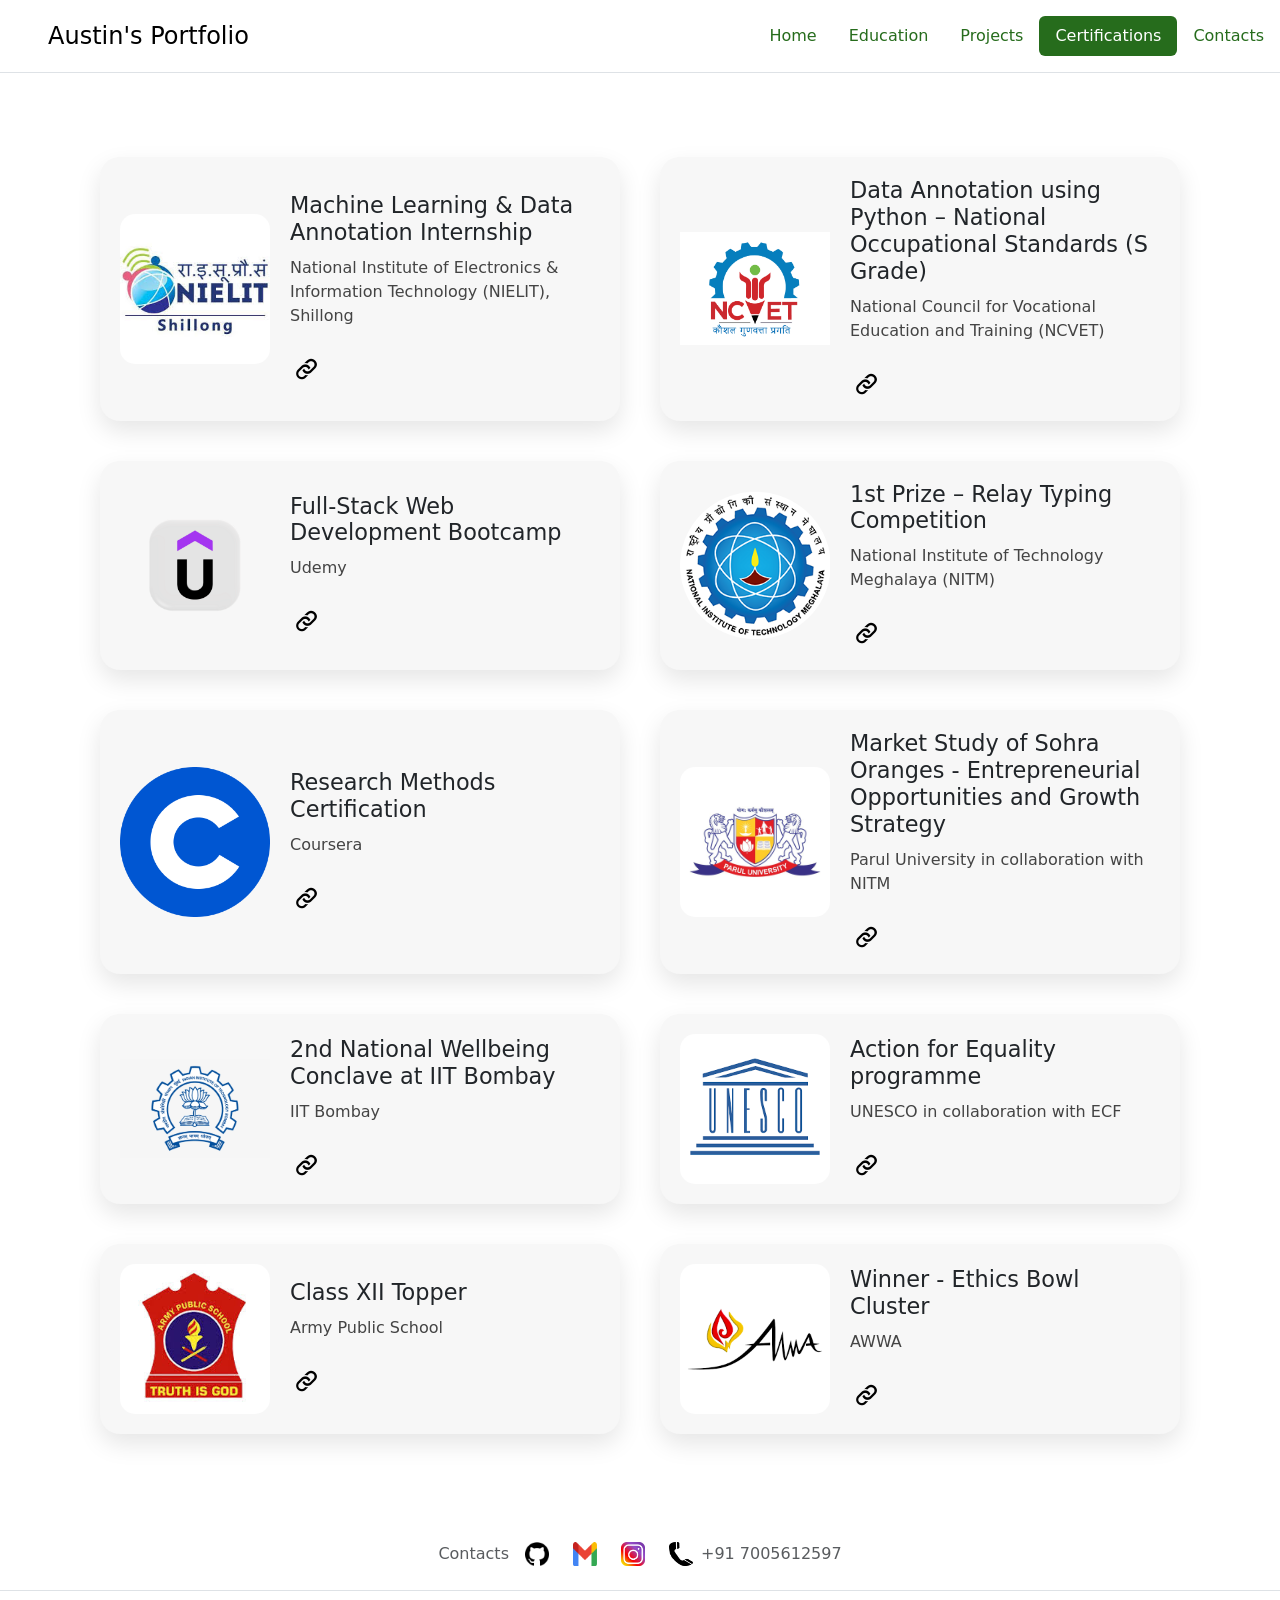
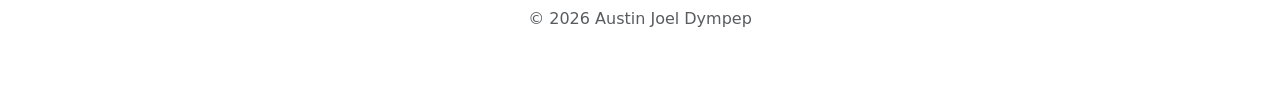
==== certificates.html @ 38362bd7 "first commit" ====
<!DOCTYPE html>
<html lang="en">

<head>
  <meta charset="UTF-8">
  <meta name="viewport" content="width=device-width, initial-scale=1.0">
  <title>Document</title>
  <link href="https://cdn.jsdelivr.net/npm/bootstrap@5.3.8/dist/css/bootstrap.min.css" rel="stylesheet"
    integrity="sha384-sRIl4kxILFvY47J16cr9ZwB07vP4J8+LH7qKQnuqkuIAvNWLzeN8tE5YBujZqJLB" crossorigin="anonymous">
  <link rel="stylesheet" href="./public/certificates.css">
</head>

<body>
  <!-- Header -->
  <header class="d-flex flex-wrap justify-content-center py-3 mb-4 border-bottom"> <a href="./index.html"
      class="d-flex align-items-center mb-3 mb-md-0 me-md-auto link-body-emphasis text-decoration-none"> <svg
        class="bi me-2" width="40" height="32" aria-hidden="true">
        <use xlink:href="#bootstrap"></use>
      </svg> <span class="fs-4">Austin's Portfolio</span> </a>
    <ul class="nav nav-pills">
      <li class="nav-item"><a href="./index.html" class="nav-link" aria-current="page">Home</a></li>
      <li class="nav-item"><a href="./education.html" class="nav-link">Education</a></li>
      <li class="nav-item"><a href="./projects.html" class="nav-link">Projects</a></li>
      <li class="nav-item"><a href="./certificates.html" class="nav-link active">Certifications</a></li>
      <li class="nav-item"><a href="./contacts.html" class="nav-link">Contacts</a></li>
    </ul>
  </header>

  <div class="grid-layout">
    <div class="grid-card">
      <div class="card-image img1"></div>
      <div class="card-text">
        <h2>Machine Learning & Data Annotation Internship</h2>
        <p>National Institute of Electronics & Information Technology (NIELIT), Shillong</p>
        <a href="./certifications/certificates/Certificate_NIELIT.pdf" target="_blank" class="cert-link">
          <img src="./public/images/link.png" alt="View Certificate">
        </a>
      </div>
    </div>

    <div class="grid-card">
      <div class="card-image img2"></div>
      <div class="card-text">
        <h2>Data Annotation using Python – National Occupational Standards (S Grade)</h2>
        <p>National Council for Vocational Education and Training (NCVET)</p>
        <a href="./certifications/certificates/Certificate_NCVET.pdf" target="_blank" class="cert-link">
          <img src="./public/images/link.png" alt="View Certificate">
        </a>
      </div>
    </div>

    <div class="grid-card">
      <div class="card-image img3"></div>
      <div class="card-text">
        <h2>Full-Stack Web Development Bootcamp</h2>
        <p>Udemy</p>
        <a href="./certifications/certificates/Certificate_WebDev.pdf" target="_blank" class="cert-link">
          <img src="./public/images/link.png" alt="View Certificate">
        </a>
      </div>
    </div>

    <div class="grid-card">
      <div class="card-image img4"></div>
      <div class="card-text">
        <h2>1st Prize – Relay Typing Competition</h2>
        <p>National Institute of Technology Meghalaya (NITM)</p>
        <a href="./certifications/certificates/Certificate_NITM.pdf" target="_blank" class="cert-link">
          <img src="./public/images/link.png" alt="View Certificate">
        </a>
      </div>
    </div>

    <div class="grid-card">
      <div class="card-image img5"></div>
      <div class="card-text">
        <h2>Research Methods Certification</h2>
        <p>Coursera</p>
        <a href="./certifications/certificates/Certificate_ResearchMethods.pdf" target="_blank" class="cert-link">
          <img src="./public/images/link.png" alt="View Certificate">
        </a>
      </div>
    </div>

    <div class="grid-card">
      <div class="card-image img6"></div>
      <div class="card-text">
        <h2>Market Study of Sohra Oranges - Entrepreneurial Opportunities and Growth Strategy</h2>
        <p>Parul University in collaboration with NITM</p>
        <a href="./certifications/certificates/Certificate_MarketStudy.pdf" target="_blank" class="cert-link">
          <img src="./public/images/link.png" alt="View Certificate">
        </a>
      </div>
    </div>

    <div class="grid-card">
      <div class="card-image img7"></div>
      <div class="card-text">
        <h2>2nd National Wellbeing Conclave at IIT Bombay</h2>
        <p>IIT Bombay</p>
        <a href="./certifications/certificates/Certificate_IITB.pdf" target="_blank" class="cert-link">
          <img src="./public/images/link.png" alt="View Certificate">
        </a>
      </div>
    </div>

    <div class="grid-card">
      <div class="card-image img8"></div>
      <div class="card-text">
        <h2>Action for Equality programme</h2>
        <p>UNESCO in collaboration with ECF</p>
        <a href="./certifications/certificates/Certificate_SocialJustice.pdf" target="_blank" class="cert-link">
          <img src="./public/images/link.png" alt="View Certificate">
        </a>
      </div>
    </div>

    <div class="grid-card">
      <div class="card-image img9"></div>
      <div class="card-text">
        <h2>Class XII Topper</h2>
        <p>Army Public School</p>
        <a href="./certifications/certificates/Certificate_APS.pdf" target="_blank" class="cert-link">
          <img src="./public/images/link.png" alt="View Certificate">
        </a>
      </div>
    </div>

    <div class="grid-card">
      <div class="card-image img10"></div>
      <div class="card-text">
        <h2>Winner - Ethics Bowl Cluster</h2>
        <p>AWWA</p>
        <a href="./certifications/certificates/Certificate_AWWA.pdf" target="_blank" class="cert-link">
          <img src="./public/images/link.png" alt="View Certificate">
        </a>
      </div>
    </div>

  </div>



  <div class="divider"></div>

  <!-- footer -->
    <div class="container-footer">
        <footer class="py-3 my-4">
            <ul class="nav justify-content-center border-bottom pb-3 mb-3">
                <li class="nav-item"><a href="contacts.html" target="_blank" rel="noopener noreferrer" class="nav-link px-2 text-body-secondary">Contacts</a></li>
                <li class="nav-item"><a href="https://github.com/AustinJoel18" target="_blank" rel="noopener noreferrer" class="nav-link px-2 text-body-secondary"><img class="logo"
                            src="./public/images/github.png" alt="github-logo"></a></li>
                <li class="nav-item"><a href="https://mail.google.com/mail/u/0/#inbox?compose=CllgCJfqbkgqmgRdJVmsRWhfhshDDWdBLkDBKSkNbzBLBBJNMRsczLvvZpdwrvRCDxLFbMHsQkL" target="_blank" rel="noopener noreferrer" class="nav-link px-2 text-body-secondary"><img class="logo"
                            src="./public/images/gmail.png" alt="gmail-logo"></a></li>
                <li class="nav-item"><a href="https://www.instagram.com/austin_.joel?igsh=MXQ4eDZkbnhpNGNudw==" target="_blank" rel="noopener noreferrer" class="nav-link px-2 text-body-secondary"><img class="logo"
                            src="./public/images/instagram.png" alt="instagram-logo"></a></li>
                <li class="nav-item"><a href="#" class="nav-link px-2 text-body-secondary"><img class="logo"
                            src="./public/images/phone.png" alt="phone-logo">+91 7005612597</a></li>
            </ul>
            <p class="text-center text-body-secondary">© 2026 Austin Joel Dympep</p>
        </footer>
    </div>

  <script src="https://cdn.jsdelivr.net/npm/bootstrap@5.3.8/dist/js/bootstrap.bundle.min.js"
    integrity="sha384-FKyoEForCGlyvwx9Hj09JcYn3nv7wiPVlz7YYwJrWVcXK/BmnVDxM+D2scQbITxI"
    crossorigin="anonymous"></script>
</body>

</html>
---- public/certificates.css ----
/* header */
.nav-link {
    color: rgb(38, 108, 28);
}

.nav-pills .nav-link.active,
.nav-pills .show>.nav-link {
    background-color: rgb(38, 108, 28);
}

/* GRID CONTAINER */
.grid-layout {
    display: grid;
    grid-template-columns: repeat(2, 1fr);
    grid-template-rows: repeat(3, auto);
    gap: 40px;
    max-width: 1200px;
    margin: auto;
    padding: 60px;
}

/* EACH CARD */
.grid-card {
    display: flex;
    gap: 20px;
    align-items: center;
    background: #f7f7f7;
    padding: 20px;
    border-radius: 20px;
    box-shadow: 0 10px 25px rgba(0, 0, 0, 0.1);
}

/* IMAGE SECTION */
.card-image {
    flex: 0 0 150px;           /* fixed image width */
    height: 150px;
    background-size: contain;
    background-position: center;
    background-repeat: no-repeat;
    border-radius: 15px;
}

/* TEXT SECTION */
.card-text {
    flex: 1;
}

.card-text h2 {
    font-size: 1.4rem;
    margin-bottom: 10px;
}

.card-text p {
    font-size: 1rem;
    color: #444;
    line-height: 1.5;
}

.img1 {
    background-image: url("./images/nielit.jpg");
}

.img2 {
    background-image: url("./images/ncvet.jpg");
}

.img3 {
    background-image: url("./images/udemy.webp");
}

.img4 {
    background-image: url("./images/nitm.png");
}

.img5 {
    background-image: url("./images/courseera.png");
}

.img6 {
    background-image: url("./images/parul.jpg");
}

.img7 {
    background-image: url("./images/iitb.png");
}

.img8 {
    background-image: url("./images/unesco.png");
}

.img9 {
    background-image: url("./images/aps-logo.jpg");
}

.img10 {
    background-image: url("./images/awwa.png");
}


.logo {
    width: 24px;
    height: 24px;
    vertical-align: middle;
    margin-right: 8px;
}

/* Link image */
.cert-link {
  display: inline-block;
  margin-top: 10px;
}

.cert-link img {
  width: 32px;
  height: 32px;
  cursor: pointer;
  transition: transform 0.2s ease, opacity 0.2s ease;
}

.cert-link img:hover {
  transform: scale(1.1);
  opacity: 0.8;
}
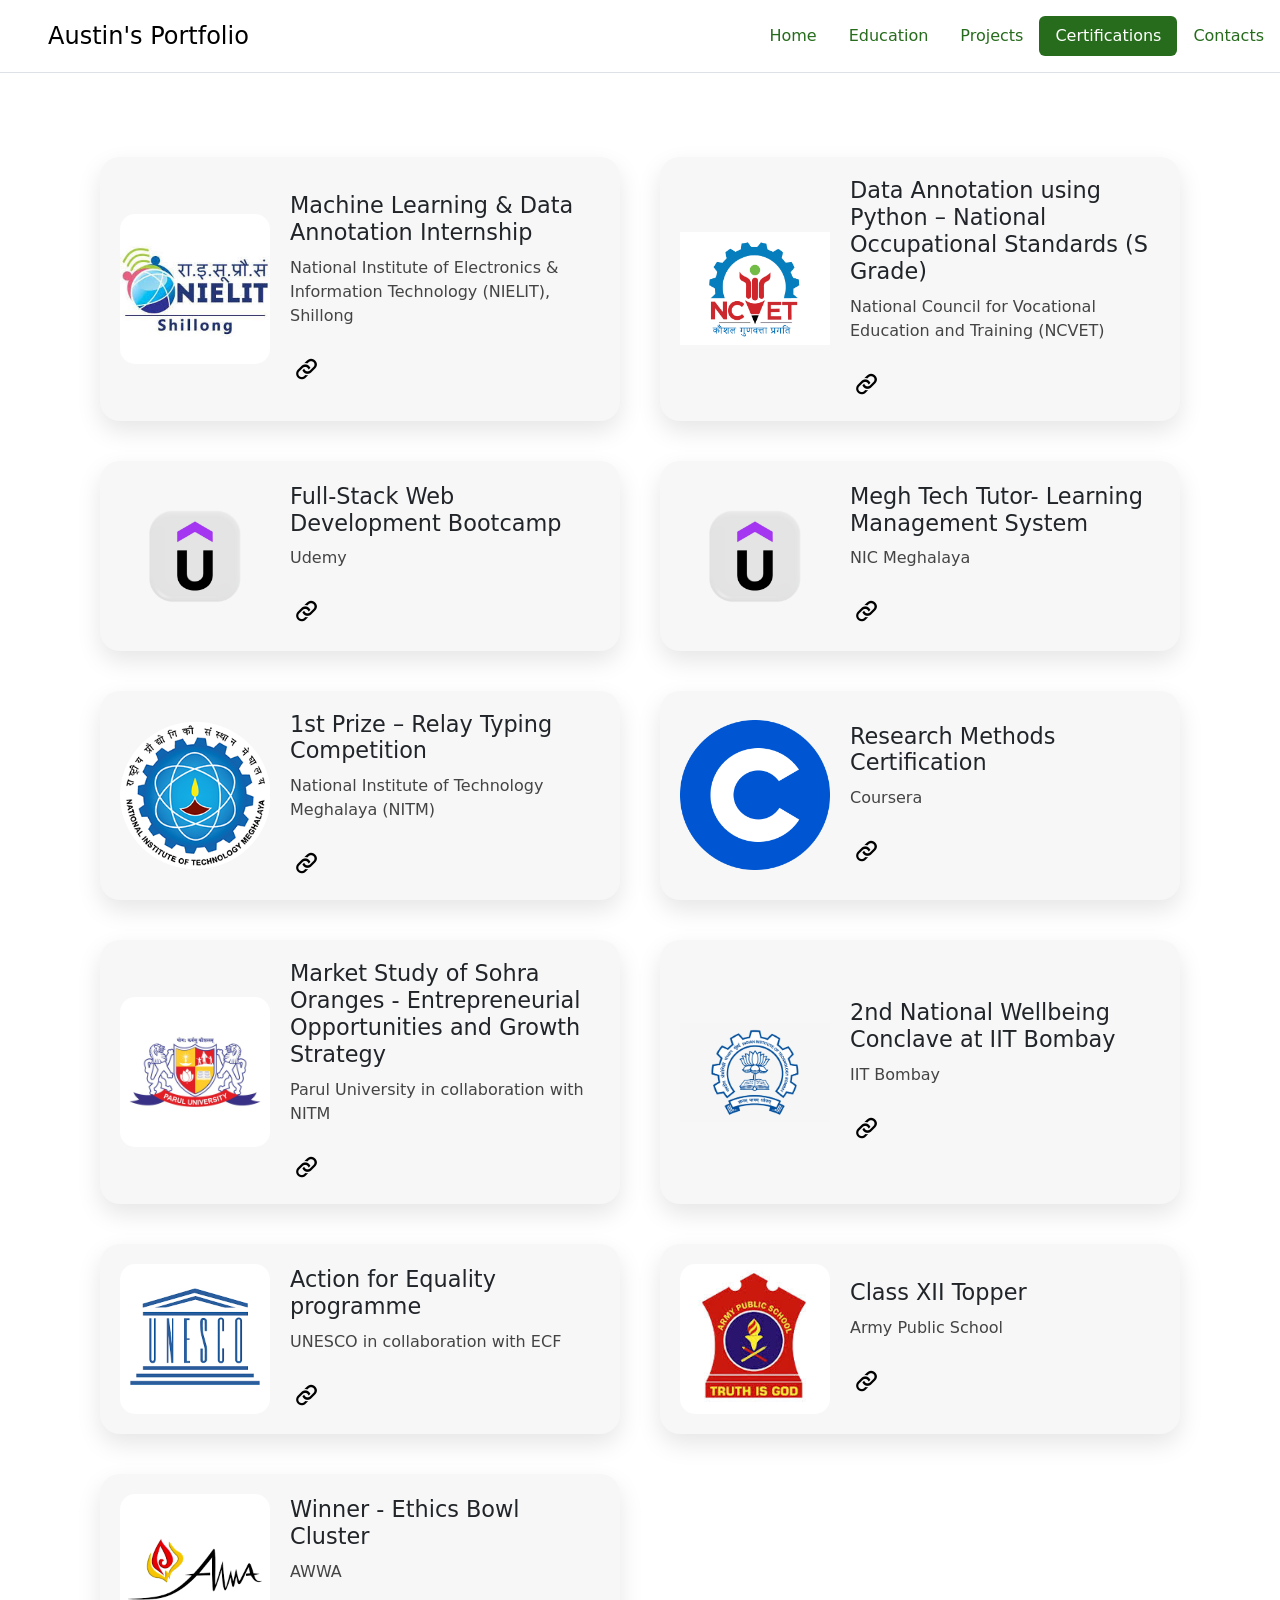
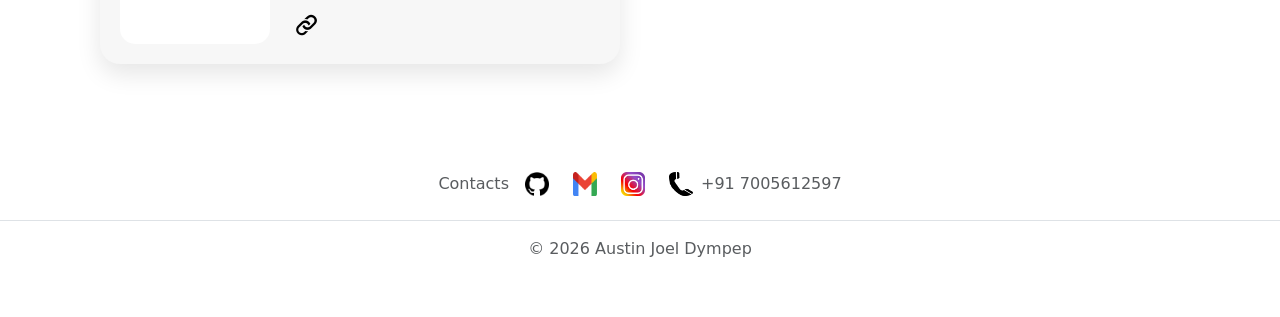
==== commit 8f1f8661: "new" ====
--- a/certificates.html
+++ b/certificates.html
@@ -61,6 +61,17 @@
     </div>
 
     <div class="grid-card">
+      <div class="card-image img3"></div>
+      <div class="card-text">
+        <h2>Megh Tech Tutor- Learning Management System</h2>
+        <p>NIC Meghalaya</p>
+        <a href="./certifications/certificates/Certificate_NIC.pdf" target="_blank" class="cert-link">
+          <img src="./public/images/link.png" alt="View Certificate">
+        </a>
+      </div>
+    </div>
+
+    <div class="grid-card">
       <div class="card-image img4"></div>
       <div class="card-text">
         <h2>1st Prize – Relay Typing Competition</h2>
@@ -87,7 +98,7 @@
       <div class="card-text">
         <h2>Market Study of Sohra Oranges - Entrepreneurial Opportunities and Growth Strategy</h2>
         <p>Parul University in collaboration with NITM</p>
-        <a href="./certifications/certificates/Certificate_MarketStudy.pdf" target="_blank" class="cert-link">
+        <a href="./certifications/certificates/Certificate_Parul.pdf" target="_blank" class="cert-link">
           <img src="./public/images/link.png" alt="View Certificate">
         </a>
       </div>
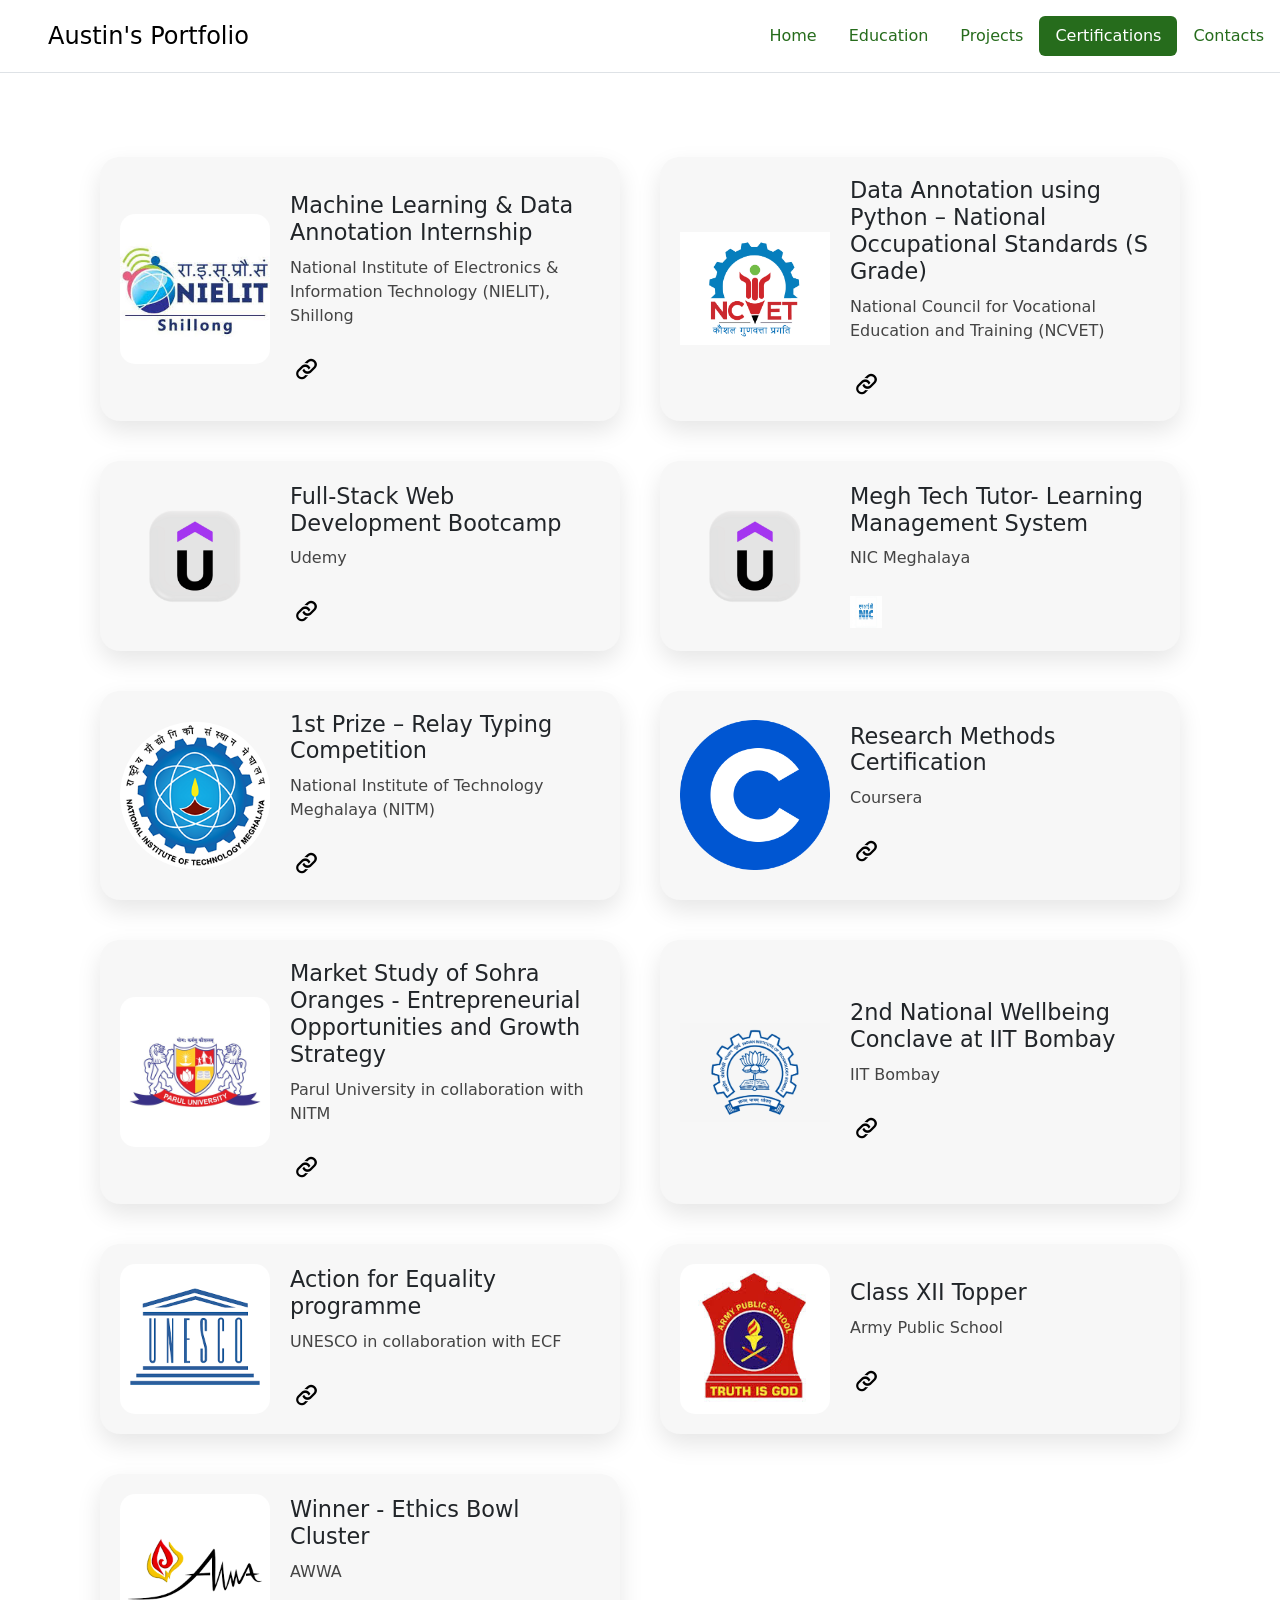
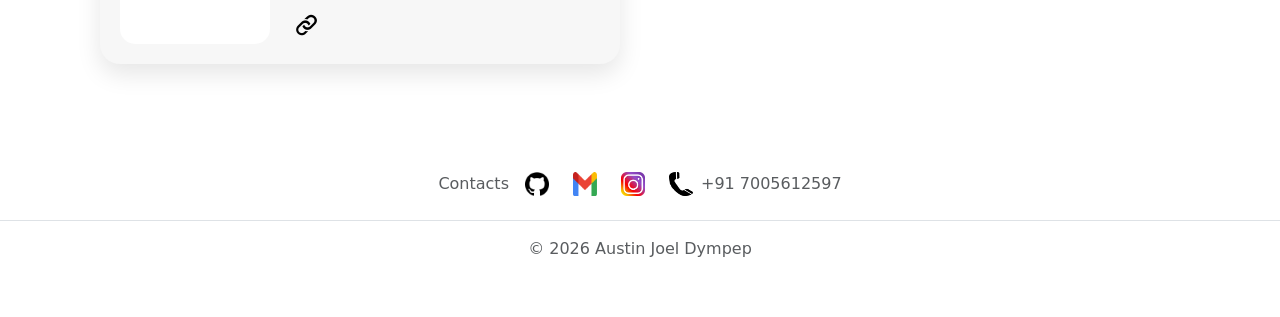
==== commit 87b348f8: "new1" ====
--- a/certificates.html
+++ b/certificates.html
@@ -66,7 +66,7 @@
         <h2>Megh Tech Tutor- Learning Management System</h2>
         <p>NIC Meghalaya</p>
         <a href="./certifications/certificates/Certificate_NIC.pdf" target="_blank" class="cert-link">
-          <img src="./public/images/link.png" alt="View Certificate">
+          <img src="./public/images/nic.jpeg" alt="View Certificate">
         </a>
       </div>
     </div>
